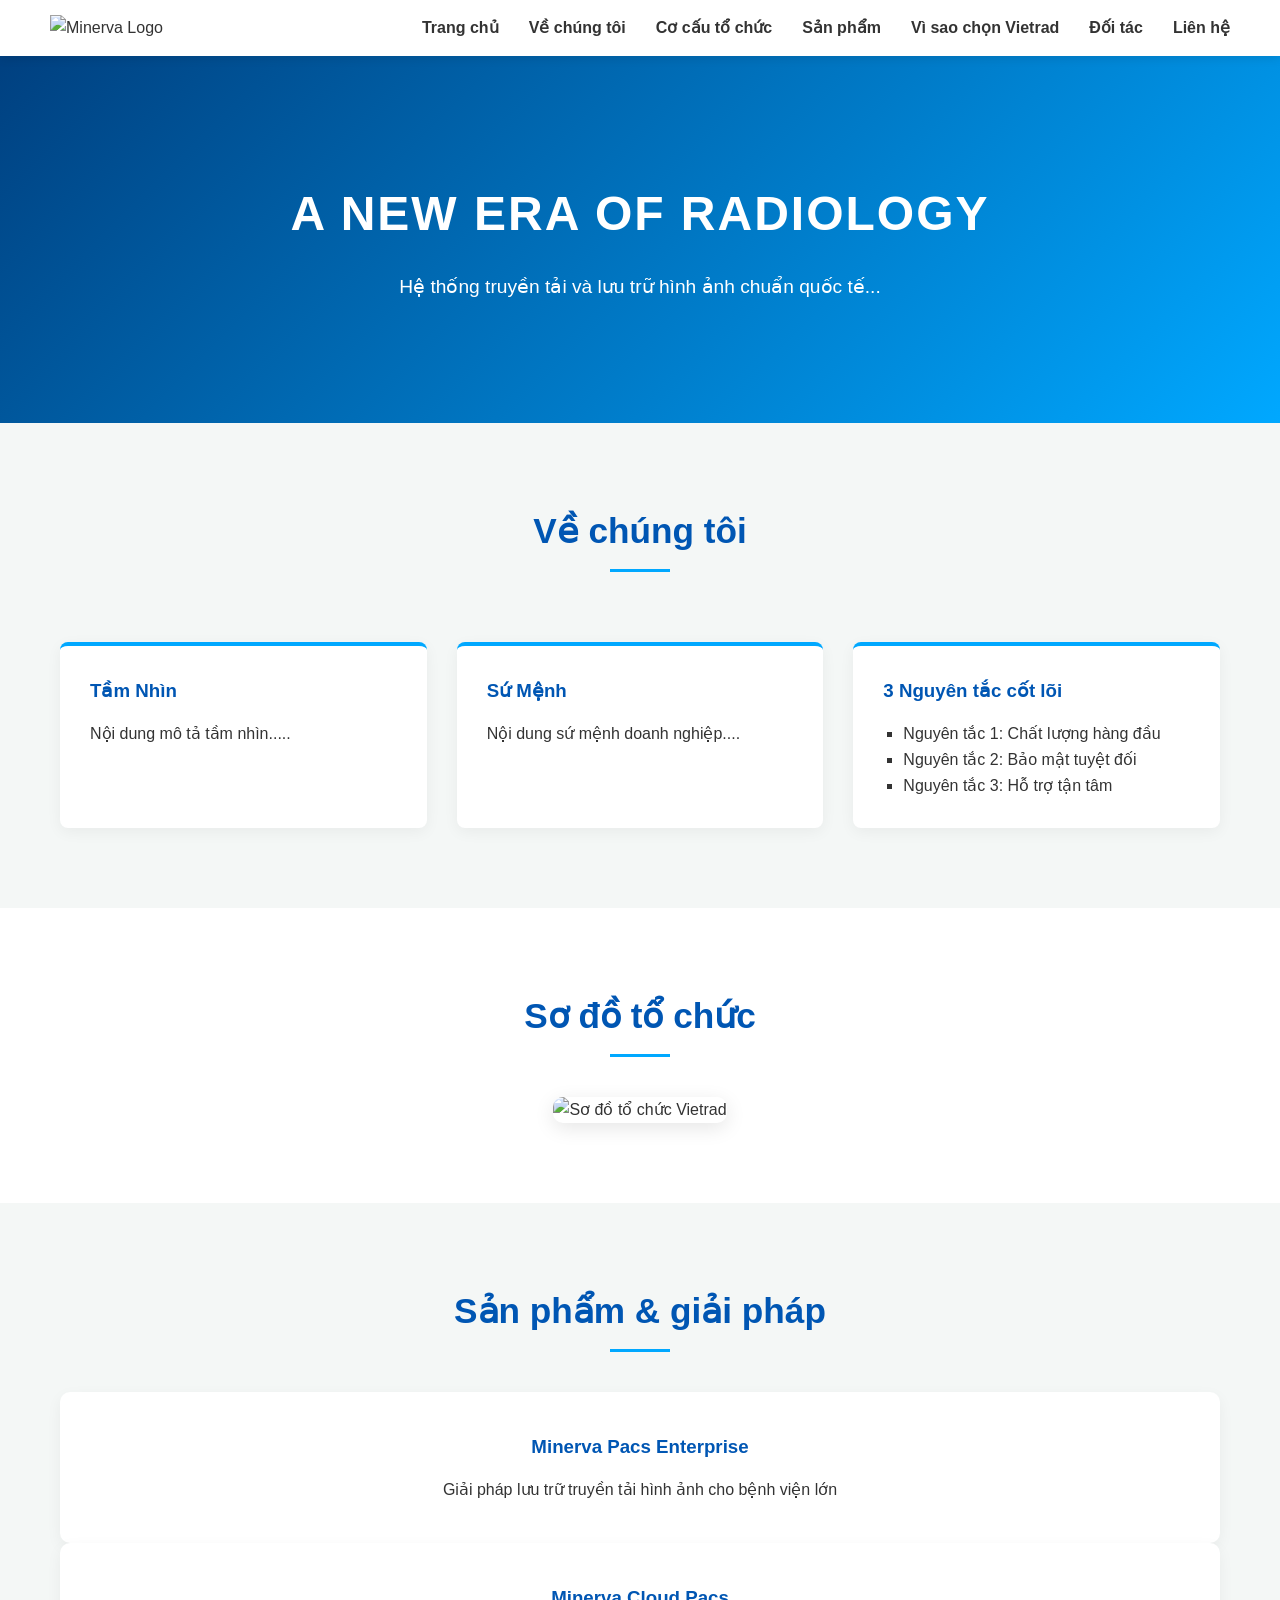
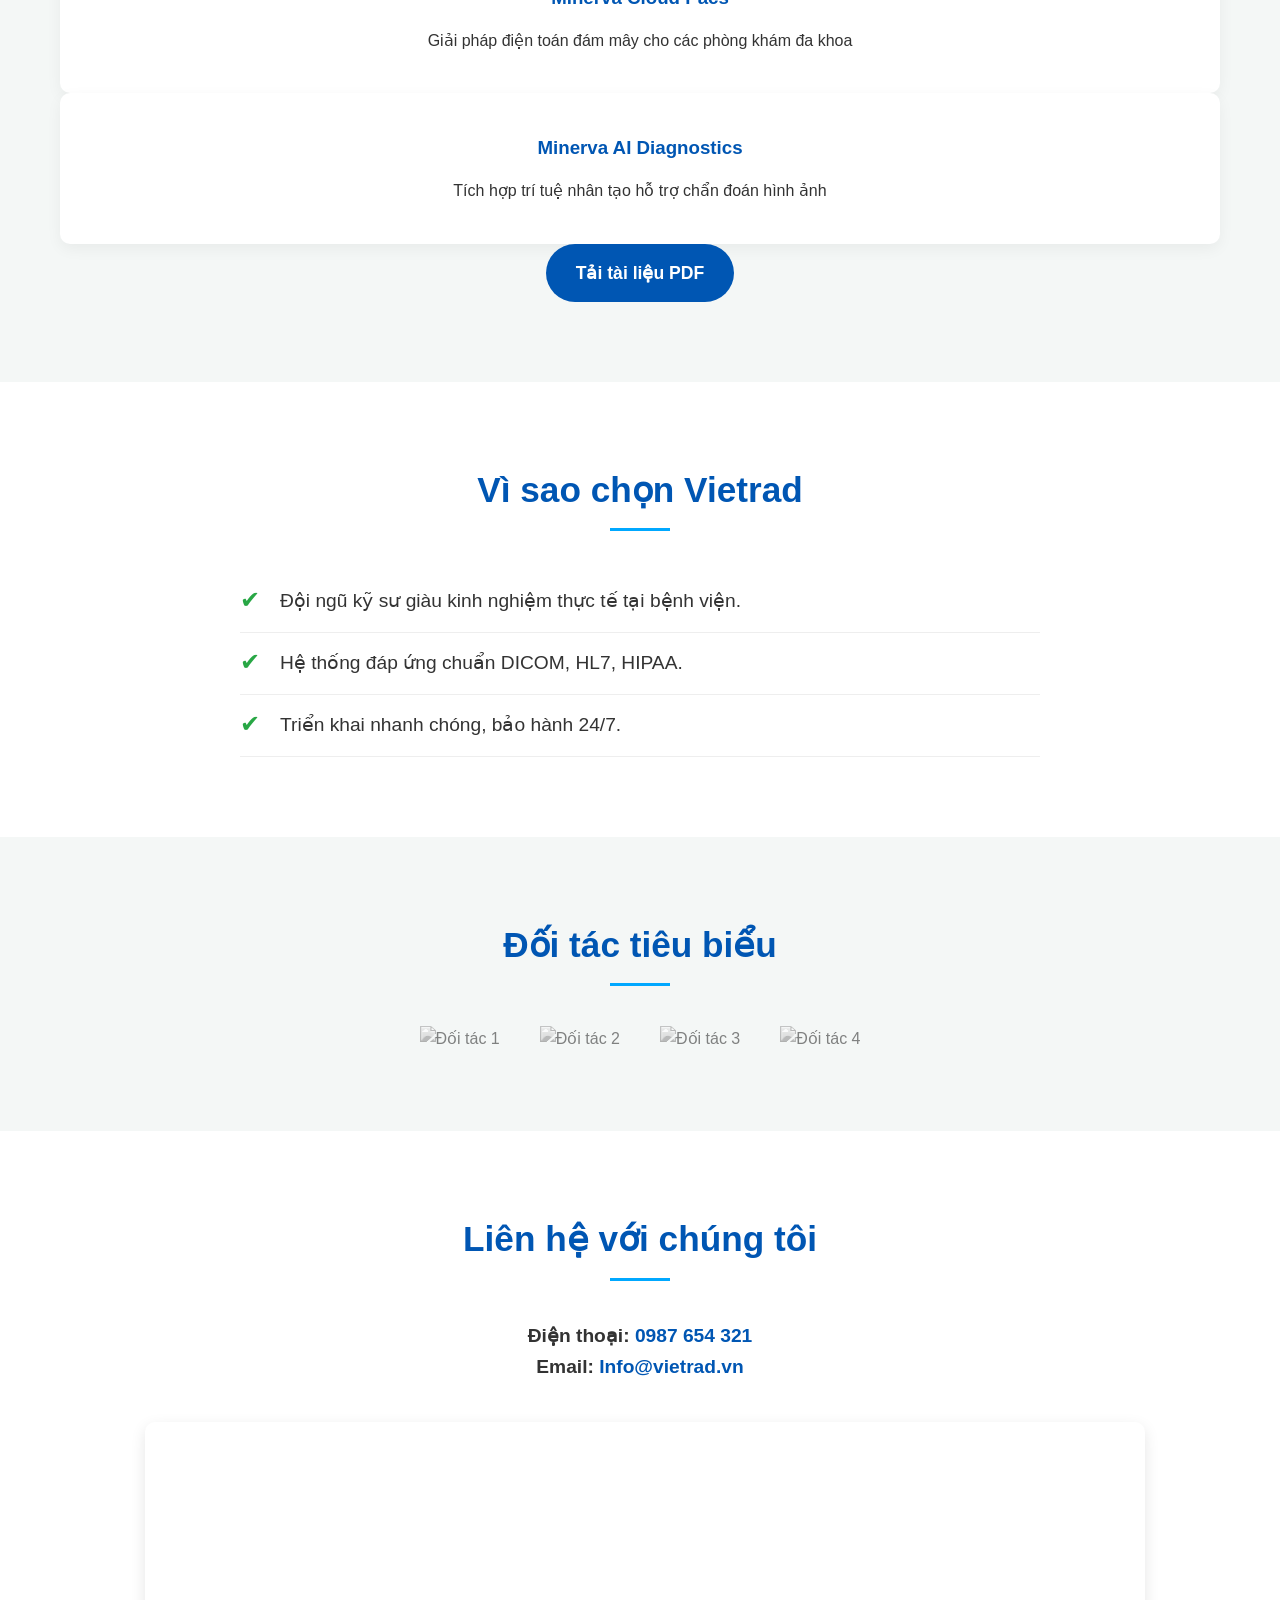
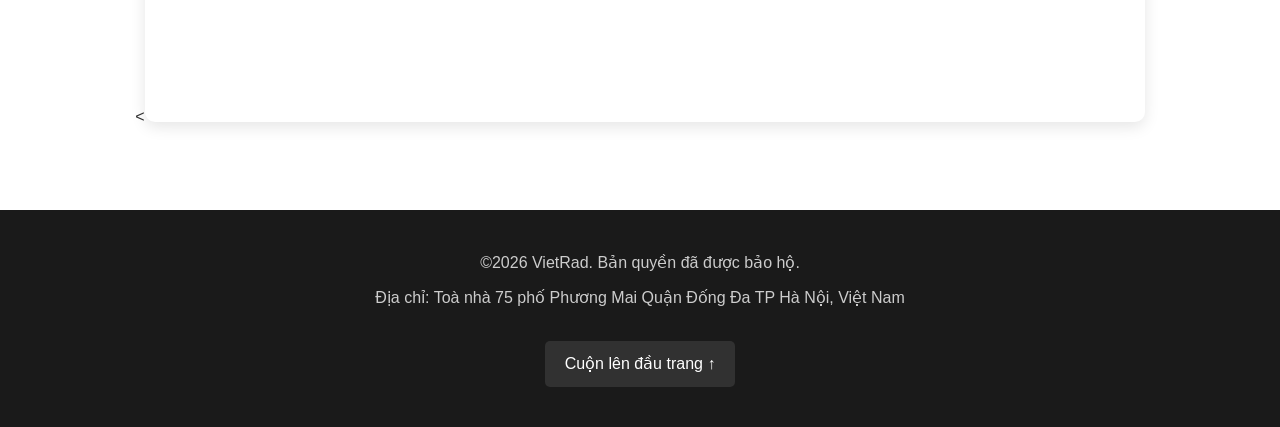
==== index.html @ 1f8d02e1 "minervar project" ====
<!-- 

Welcome to GDB Online.
GDB online is an online compiler and debugger tool for C, C++, Python, Java, PHP, Ruby, Perl,
C#, OCaml, VB, Swift, Pascal, Fortran, Haskell, Objective-C, Assembly, HTML, CSS, JS, SQLite, Prolog.
Code, Compile, Run and Debug online from anywhere in world.

-->

<!doctype html>
<html lang="vi">
    <head>
        <meta charset="UTF-8">
        <meta name="viewport" content="width=device-width, initial-scale=1.0">
        <title>Minerva PACS</title>
        <link rel="stylesheet" href="style.css">
    </head>
    <body>
        <header id="header">
            <div class="logo">
                <img src="https://minerva-pacs.vn/vietrad/img/logo-minerva.png" alt="Minerva Logo">
            </div>
            <nav>
                <ul>
                    <li><a href="#hero">Trang chủ</a></li>
                    <li><a href="#ve-chung-toi">Về chúng tôi</a></li>
                    <li><a href="#co-cau-to-chuc">Cơ cấu tổ chức</a></li>
                    <li><a href="#san-pham">Sản phẩm</a></li>
                    <li><a href="#vi-sao-chon-vietrad">Vì sao chọn Vietrad</a></li>
                    <li><a href="#doi-tac">Đối tác</a></li>
                    <li><a href="#lien-he">Liên hệ</a></li>
                </ul>
            </nav>
        </header>
        <section id="hero">
            <h1>A NEW ERA OF RADIOLOGY</h1>
            <p>Hệ thống truyền tải và lưu trữ hình ảnh chuẩn quốc tế... </p>
        </section>
        <section id="ve-chung-toi">
            <h2>Về chúng tôi</h2>
            <div class="tam-nhin">
                <h3>Tầm Nhìn</h3>
                <p>Nội dung mô tả tầm nhìn..... </p>
            </div>
            <div class="su-menh">
                <h3>Sứ Mệnh</h3>
                <p>Nội dung sứ mệnh doanh nghiệp....</p>
            </div>
            <div class="nguyen-tac">
                <h3>3 Nguyên tắc cốt lõi</h3>
                <ul>
                    <li>Nguyên tắc 1: Chất lượng hàng đầu</li>
                    <li>Nguyên tắc 2: Bảo mật tuyệt đối</li>
                    <li>Nguyên tắc 3: Hỗ trợ tận tâm</li>
                </ul>
            </div>
        </section>
        <section id="co-cau-to-chuc">
            <h2>Sơ đồ tổ chức</h2>
            <img src="so-do-to-chuc.png" alt="Sơ đồ tổ chức Vietrad">
        </section>
        <section id="san-pham"> <!--thêm 3 hình ảnh thẻ cho 3 lĩnh vực-->
            <h2>Sản phẩm & giải pháp</h2>
            <div class="card-containmer">
                <article class="card">
                    <h3>Minerva Pacs Enterprise</h3>
                    <p>Giải pháp lưu trữ truyền tải hình ảnh cho bệnh viện lớn</p>
                </article>
                 <article class="card">
                    <h3>Minerva Cloud Pacs </h3>
                    <p>Giải pháp điện toán đám mây cho các phòng khám đa khoa</p>
                </article>
                 <article class="card">
                    <h3>Minerva AI Diagnostics </h3>
                    <p>Tích hợp trí tuệ nhân tạo hỗ trợ chẩn đoán hình ảnh</p>
                </article>
                
            </div>
            <div class="download-section">
                <a href="minerva-brochure.pdf" download>Tải tài liệu PDF</a>
            </div>
        </section>
        <section id="vi-sao-chon-vietrad">
            <h2>Vì sao chọn Vietrad</h2>
            <ul>
                <li>Đội ngũ kỹ sư giàu kinh nghiệm thực tế tại bệnh viện.</li>
                <li>Hệ thống đáp ứng chuẩn DICOM, HL7, HIPAA.</li>
                <li>Triển khai nhanh chóng, bảo hành 24/7.</li>
            </ul>
        </section>
        <section id="doi-tac">
            <h2>Đối tác tiêu biểu</h2>
            <div class="logo-grid">
                <img src="partner1.png" alt="Đối tác 1">
                <img src="partner2.png" alt="Đối tác 2">
                <img src="partner3.png" alt="Đối tác 3">
                <img src="partner4.png" alt="Đối tác 4">
            </div>
        </section>
        <section id="lien-he">
            <h2>Liên hệ với chúng tôi</h2>
            <div class="contact-info">
                <p><strong>Điện thoại: <a href="tel:+84987654321">0987 654 321</a></strong></p>
                <p><strong>Email: <a href="mailto:info@vietrad.vn">Info@vietrad.vn</a></strong></p>
            </div>
            <div class="map-container">
               <<iframe src="https://www.google.com/maps/embed?pb=!1m18!1m12!1m3!1d931.1830671046886!2d105.83661553435859!3d21.003366615990018!2m3!1f0!2f0!3f0!3m2!1i1024!2i768!4f13.1!3m3!1m2!1s0x3135ad006ecf1963%3A0x5b8f46c658dca5d!2zVGhp4buHcCBDaGnDqm0gVGjDoG5oIPCflYnvuI8!5e0!3m2!1svi!2s!4v1791434290240!5m2!1svi!2s" 
               width="400" 
               height="300" 
               style="border:0;" 
               allowfullscreen="" 
               loading="lazy" 
               referrerpolicy="strict-origin-when-cross-origin">
               </iframe>
               
            </div>
        </section>
        <footer id="footer">
            <p>&copy;2026 VietRad. Bản quyền đã được bảo hộ.</p>
            <p>Địa chỉ: Toà nhà 75 phố Phương Mai Quận Đống Đa TP Hà Nội, Việt Nam</p>
            
            <a href="#header">Cuộn lên đầu trang &uarr;</a>
        </footer>    
    </body>
</html>
---- style.css ----
/* =========================================
   1. CÀI ĐẶT CHUNG (RESET & VARIABLES)
========================================= */
* {
    margin: 0;
    padding: 0;
    box-sizing: border-box;
}

html {
    /* Cuộn mượt khi click vào menu */
    scroll-behavior: smooth; 
}

body {
    font-family: 'Segoe UI', Tahoma, Geneva, Verdana, sans-serif;
    line-height: 1.6;
    color: #333;
    background-color: #f4f7f6; /* Xám nhạt mang lại cảm giác y tế sạch sẽ */
}

/* Định dạng tiêu đề chung */
h1, h2, h3 {
    color: #0056b3; /* Xanh dương đậm chuẩn y tế */
    margin-bottom: 15px;
}

h2 {
    text-align: center;
    font-size: 2.2rem;
    margin-bottom: 40px;
    position: relative;
}

/* Đường kẻ gạch dưới tiêu đề h2 */
h2::after {
    content: "";
    display: block;
    width: 60px;
    height: 3px;
    background-color: #00a8ff;
    margin: 10px auto 0;
}

/* Khung giới hạn độ rộng cho các section */
section {
    padding: 80px 20px;
    max-width: 1200px;
    margin: 0 auto;
}

/* =========================================
   2. HEADER & MENU
========================================= */
#header {
    position: sticky;
    top: 0;
    z-index: 1000;
    background-color: #ffffff;
    display: flex;
    justify-content: space-between;
    align-items: center;
    padding: 15px 50px;
    box-shadow: 0 2px 10px rgba(0, 0, 0, 0.1);
}

.logo img {
    height: 40px;
}

nav ul {
    list-style: none;
    display: flex;
    gap: 30px;
}

nav ul li a {
    text-decoration: none;
    color: #333;
    font-weight: 600;
    transition: color 0.3s;
}

nav ul li a:hover {
    color: #0056b3;
}

/* =========================================
   3. HERO SECTION (BANNER)
========================================= */
#hero {
    max-width: 100%; /* Hero full màn hình */
    background: linear-gradient(135deg, #004080, #00a8ff);
    color: #fff;
    text-align: center;
    padding: 120px 20px;
}

#hero h1 {
    color: #fff;
    font-size: 3rem;
    margin-bottom: 20px;
    letter-spacing: 2px;
}

#hero p {
    font-size: 1.2rem;
    max-width: 600px;
    margin: 0 auto;
}

/* =========================================
   4. VỀ CHÚNG TÔI
========================================= */
/* Sử dụng CSS Grid để chia 3 cột đều nhau */
#ve-chung-toi {
    display: grid;
    grid-template-columns: repeat(3, 1fr);
    gap: 30px;
}

#ve-chung-toi h2 {
    grid-column: 1 / -1; /* Tiêu đề chiếm toàn bộ hàng ngang */
}

#ve-chung-toi > div {
    background: #fff;
    padding: 30px;
    border-radius: 8px;
    box-shadow: 0 4px 15px rgba(0,0,0,0.05);
    border-top: 4px solid #00a8ff;
}

.nguyen-tac ul {
    list-style-type: square;
    padding-left: 20px;
}

/* =========================================
   5. CƠ CẤU TỔ CHỨC
========================================= */
#co-cau-to-chuc {
    background-color: #fff;
    max-width: 100%; /* Cho nền trắng full ngang */
    text-align: center;
}

#co-cau-to-chuc img {
    max-width: 100%;
    height: auto;
    border-radius: 10px;
    box-shadow: 0 5px 20px rgba(0,0,0,0.1);
}

/* =========================================
   6. SẢN PHẨM & GIẢI PHÁP
========================================= */
.cards-container {
    display: flex;
    justify-content: space-between;
    gap: 30px;
    margin-bottom: 50px;
}

.card {
    background: #fff;
    padding: 40px 20px;
    border-radius: 10px;
    text-align: center;
    flex: 1; /* Các thẻ rộng bằng nhau */
    box-shadow: 0 5px 15px rgba(0,0,0,0.05);
    transition: transform 0.3s ease, box-shadow 0.3s ease;
}

.card:hover {
    transform: translateY(-10px); /* Hiệu ứng nảy lên khi hover */
    box-shadow: 0 15px 30px rgba(0,0,0,0.1);
}

.download-section {
    text-align: center;
}

.download-section a {
    display: inline-block;
    background-color: #0056b3;
    color: #fff;
    padding: 15px 30px;
    border-radius: 30px;
    text-decoration: none;
    font-weight: bold;
    font-size: 1.1rem;
    transition: background 0.3s;
}

.download-section a:hover {
    background-color: #003d82;
}

/* =========================================
   7. VÌ SAO CHỌN VIETRAD
========================================= */
#vi-sao-chon-vietrad {
    background-color: #fff;
    max-width: 100%;
}

#vi-sao-chon-vietrad ul {
    list-style: none;
    max-width: 800px;
    margin: 0 auto;
}

#vi-sao-chon-vietrad li {
    font-size: 1.2rem;
    padding: 15px 0 15px 40px;
    position: relative;
    border-bottom: 1px solid #eee;
}

/* Tạo icon dấu tích xanh bằng CSS */
#vi-sao-chon-vietrad li::before {
    content: "✔";
    color: #28a745;
    font-size: 1.5rem;
    position: absolute;
    left: 0;
    top: 10px;
}

/* =========================================
   8. ĐỐI TÁC
========================================= */
.logo-grid {
    display: flex;
    justify-content: center;
    align-items: center;
    gap: 40px;
    flex-wrap: wrap;
}

.logo-grid img {
    max-width: 150px;
    filter: grayscale(100%); /* Ảnh mặc định màu xám */
    opacity: 0.6;
    transition: all 0.3s;
}

.logo-grid img:hover {
    filter: grayscale(0%); /* Hover hiện màu thật */
    opacity: 1;
}

/* =========================================
   9. LIÊN HỆ
========================================= */
#lien-he {
    background-color: #fff;
    max-width: 100%;
    text-align: center;
}

.contact-info {
    font-size: 1.2rem;
    margin-bottom: 40px;
}

.contact-info a {
    color: #0056b3;
    text-decoration: none;
    font-weight: bold;
}

.map-container iframe {
    width: 100%;
    max-width: 1000px;
    border-radius: 10px;
    box-shadow: 0 5px 15px rgba(0,0,0,0.1);
}

/* =========================================
   10. FOOTER
========================================= */
#footer {
    background-color: #1a1a1a;
    color: #ccc;
    text-align: center;
    padding: 40px 20px;
}

#footer p {
    margin-bottom: 10px;
}

#footer a {
    display: inline-block;
    margin-top: 20px;
    color: #fff;
    text-decoration: none;
    background: rgba(255, 255, 255, 0.1);
    padding: 10px 20px;
    border-radius: 5px;
    transition: background 0.3s;
}

#footer a:hover {
    background: rgba(255, 255, 255, 0.2);
}

/* =========================================
   11. RESPONSIVE (MÀN HÌNH ĐIỆN THOẠI)
========================================= */
@media (max-width: 768px) {
    #header {
        flex-direction: column;
        padding: 15px;
    }
    
    nav ul {
        margin-top: 15px;
        flex-wrap: wrap;
        justify-content: center;
        gap: 15px;
    }

    #ve-chung-toi {
        grid-template-columns: 1fr; /* Chuyển thành 1 cột trên mobile */
    }

    .cards-container {
        flex-direction: column;
    }
}
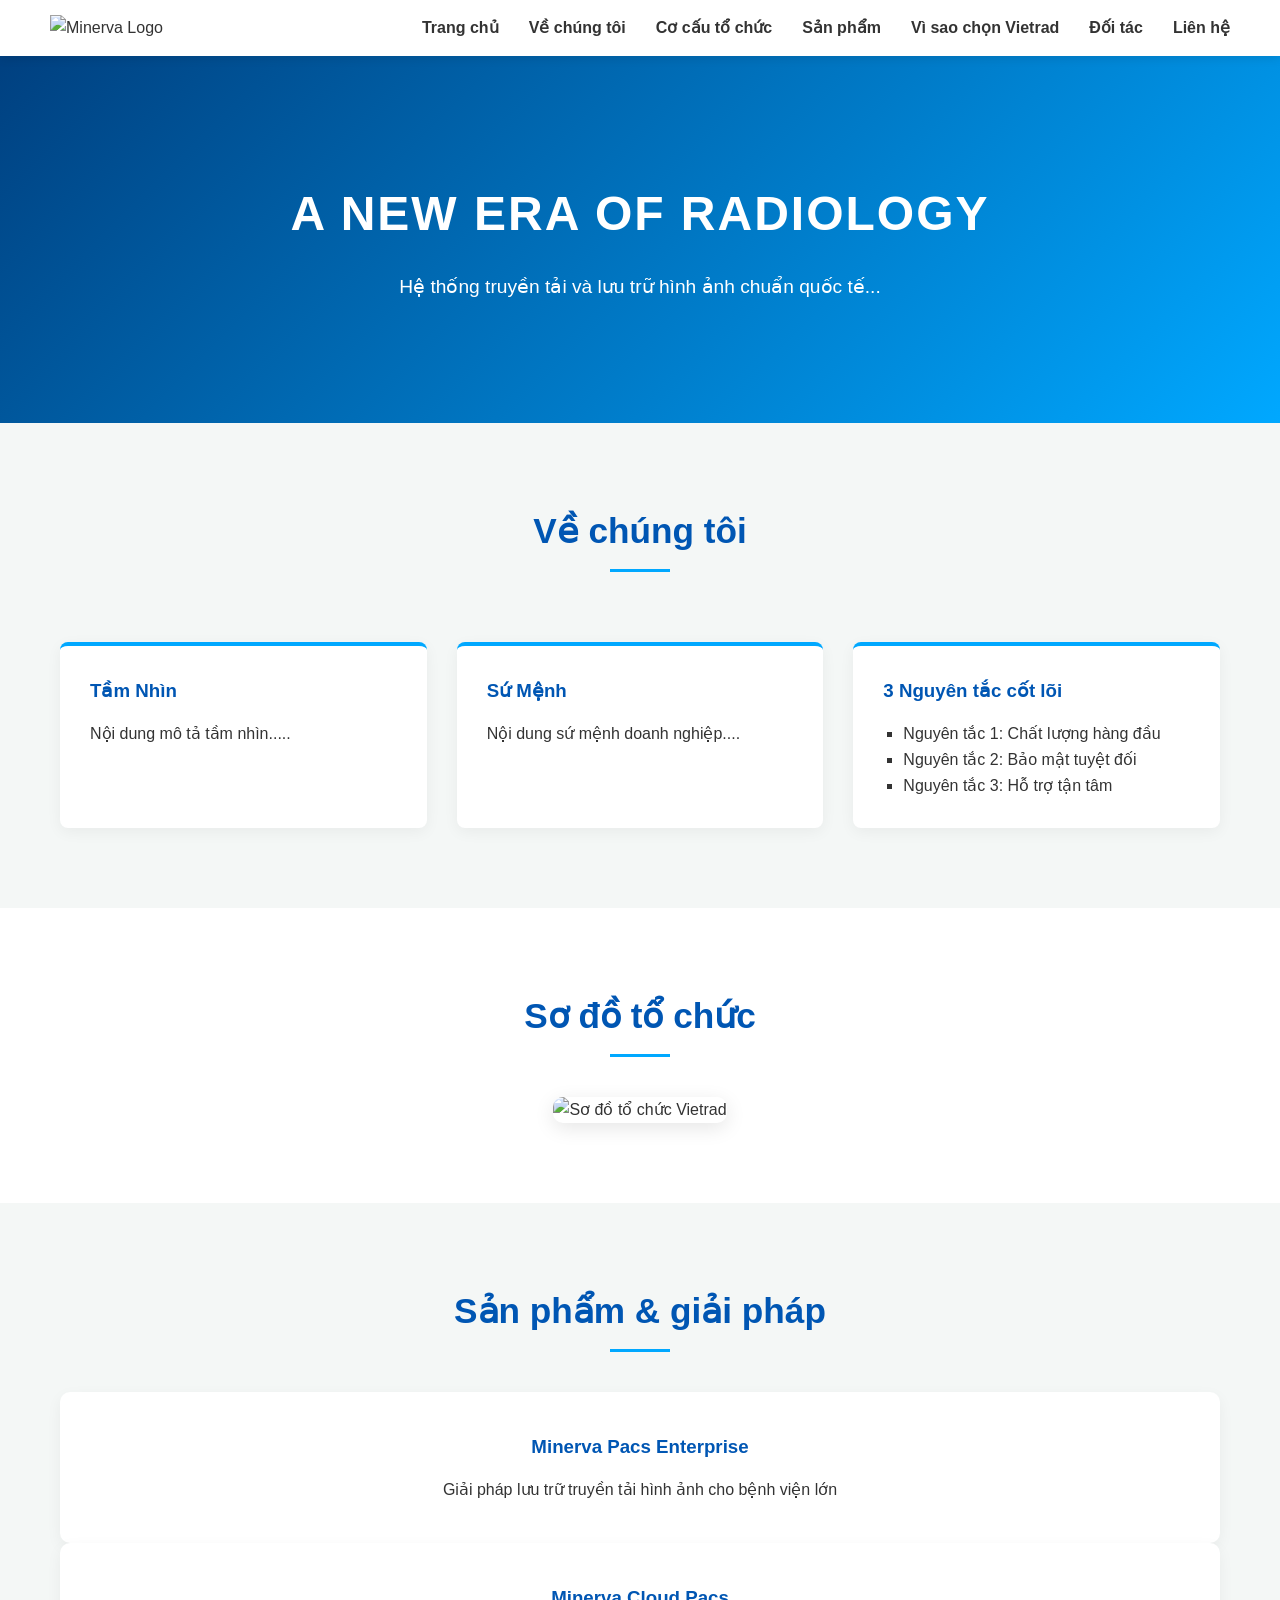
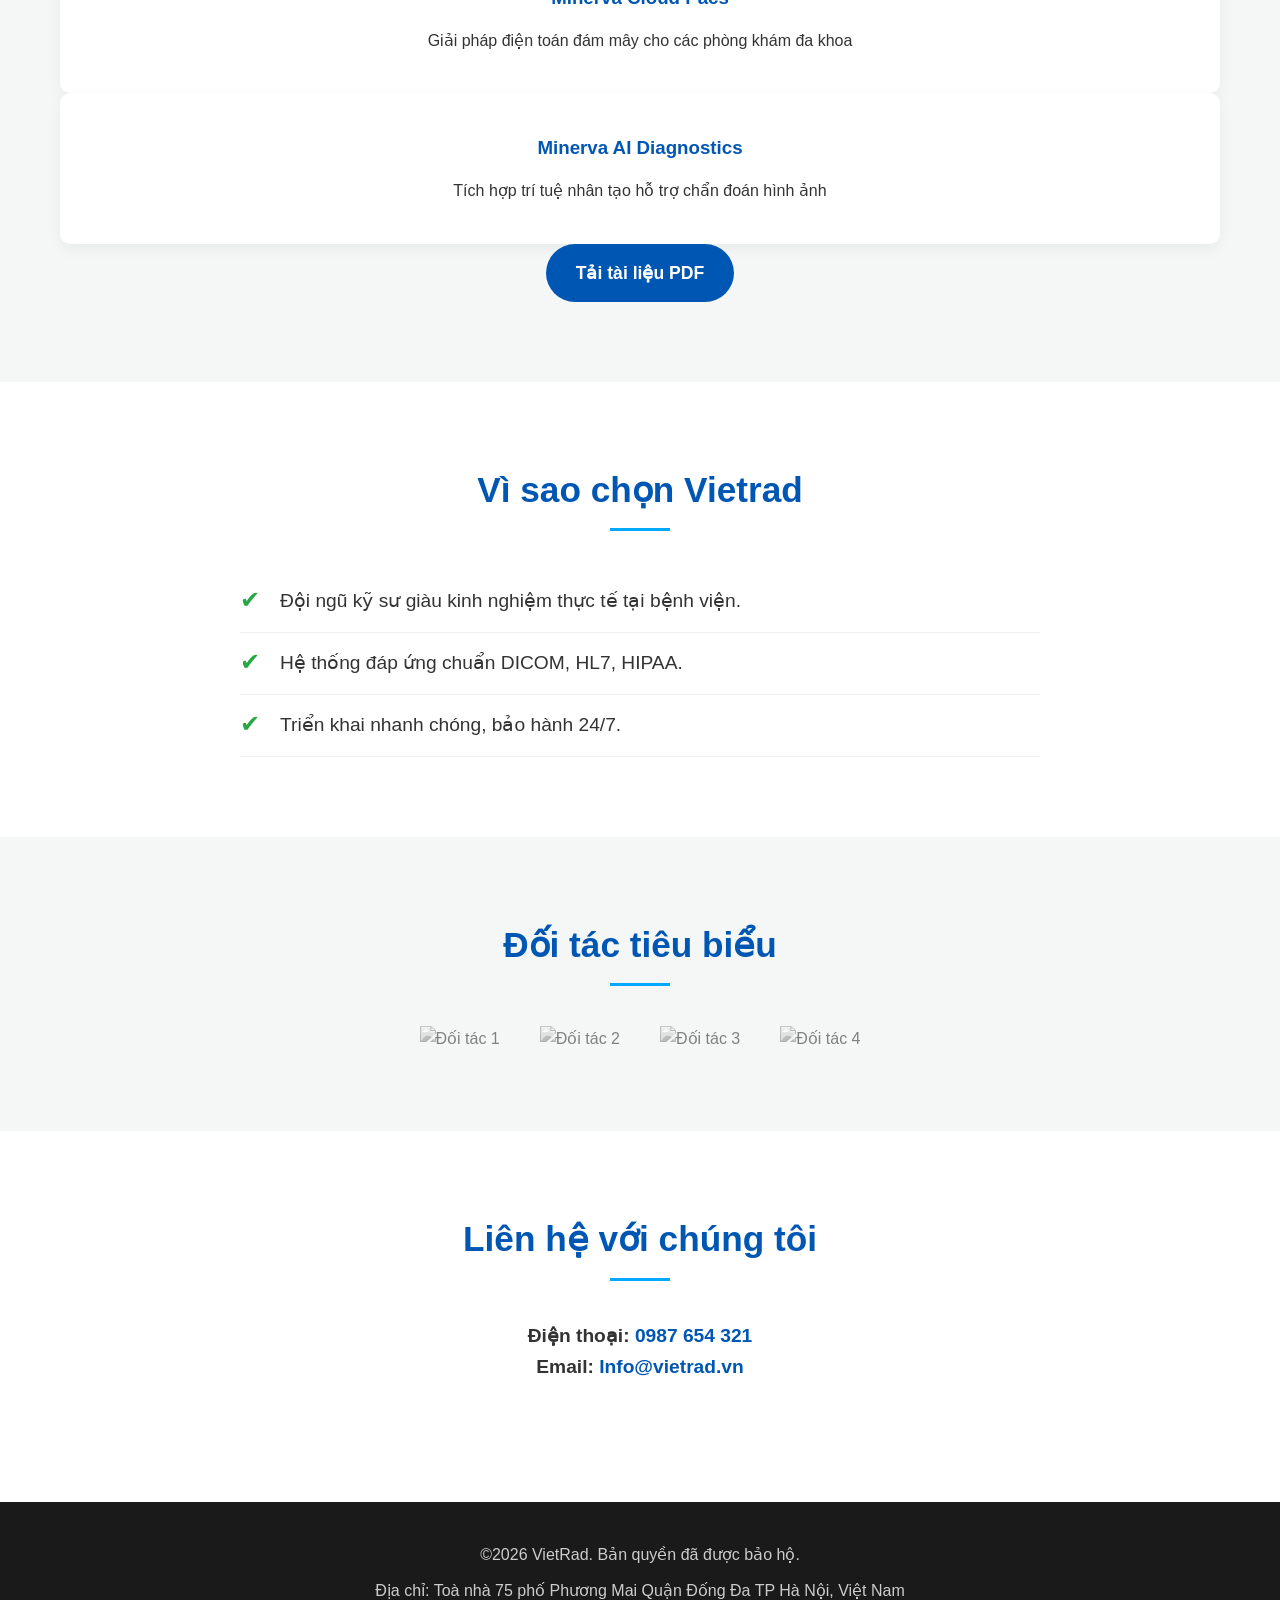
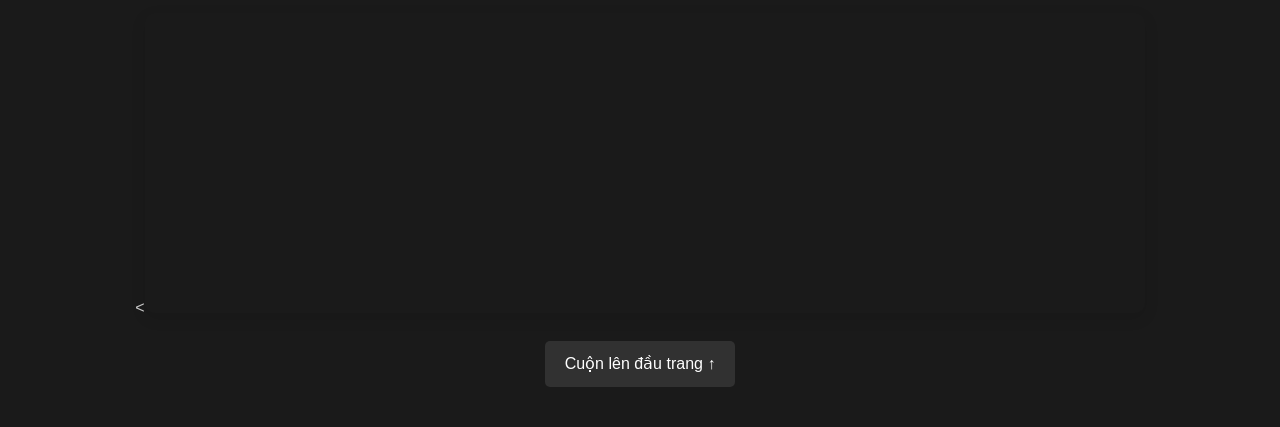
==== commit 6f480a7b: "them moi" ====
--- a/index.html
+++ b/index.html
@@ -103,7 +103,12 @@
                 <p><strong>Điện thoại: <a href="tel:+84987654321">0987 654 321</a></strong></p>
                 <p><strong>Email: <a href="mailto:info@vietrad.vn">Info@vietrad.vn</a></strong></p>
             </div>
-            <div class="map-container">
+           
+        </section>
+        <footer id="footer">
+            <p>&copy;2026 VietRad. Bản quyền đã được bảo hộ.</p>
+            <p>Địa chỉ: Toà nhà 75 phố Phương Mai Quận Đống Đa TP Hà Nội, Việt Nam</p>
+             <div class="map-container">
                <<iframe src="https://www.google.com/maps/embed?pb=!1m18!1m12!1m3!1d931.1830671046886!2d105.83661553435859!3d21.003366615990018!2m3!1f0!2f0!3f0!3m2!1i1024!2i768!4f13.1!3m3!1m2!1s0x3135ad006ecf1963%3A0x5b8f46c658dca5d!2zVGhp4buHcCBDaGnDqm0gVGjDoG5oIPCflYnvuI8!5e0!3m2!1svi!2s!4v1791434290240!5m2!1svi!2s" 
                width="400" 
                height="300" 
@@ -112,14 +117,8 @@
                loading="lazy" 
                referrerpolicy="strict-origin-when-cross-origin">
                </iframe>
-               
             </div>
-        </section>
-        <footer id="footer">
-            <p>&copy;2026 VietRad. Bản quyền đã được bảo hộ.</p>
-            <p>Địa chỉ: Toà nhà 75 phố Phương Mai Quận Đống Đa TP Hà Nội, Việt Nam</p>
-            
-            <a href="#header">Cuộn lên đầu trang &uarr;</a>
+                <a href="#hero" class="scroll-top">Cuộn lên đầu trang &uarr;</a>
         </footer>    
     </body>
 </html>
--- a/style.css
+++ b/style.css
@@ -330,4 +330,73 @@
     .cards-container {
         flex-direction: column;
     }
+}
+/* =========================================
+   1. GIAO DIỆN DESKTOP (Mặc định - Đã làm ở Ngày 4)
+   (Áp dụng cho màn hình > 1024px)
+========================================= */
+/* Đây là những code bạn ĐÃ CÓ SẴN, không cần xóa */
+.nav-menu {
+    display: flex;
+    flex-direction: row; 
+}
+
+.card-container {
+    display: grid;
+    grid-template-columns: repeat(3, 1fr); /* Thẻ 3 cột */
+    gap: 20px;
+}
+
+.logo-container {
+    display: grid;
+    grid-template-columns: repeat(6, 1fr); /* Hoặc số lượng cột tương ứng trên PC */
+    gap: 20px;
+}
+
+
+/* =========================================
+   2. GIAO DIỆN TABLET (Màn hình từ 1024px TRỞ XUỐNG)
+========================================= */
+@media (max-width: 1024px) {
+    
+    /* Ép thẻ sản phẩm từ 3 cột xuống còn 2 cột */
+    .card-container {
+        grid-template-columns: repeat(2, 1fr); 
+    }
+
+    /* Ép logo từ 6 cột xuống còn 4 cột */
+    .logo-container {
+        grid-template-columns: repeat(4, 1fr); 
+    }
+    
+    /* Menu vẫn giữ nguyên hàng ngang, chưa cần can thiệp */
+}
+
+
+/* =========================================
+   3. GIAO DIỆN MOBILE (Màn hình từ 767px TRỞ XUỐNG)
+========================================= */
+/* Lưu ý: Dùng 767px để không bị xung đột với mốc 768px của Tablet */
+@media (max-width: 767px) {
+    
+    /* --- BỐ CỤC MENU --- */
+    .nav-menu {
+        flex-direction: column; /* Gập menu thành cột dọc */
+        width: 100%;
+        display: none; /* Ẩn menu đi để chờ JS Ngày 8 */
+    }
+
+    /* Class mồi cho Ngày 8: Khi JS bắt sự kiện click sẽ thêm class .active vào để hiện menu */
+    .nav-menu.active {
+        display: flex; 
+    }
+
+    /* --- BỐ CỤC THẺ VÀ LOGO --- */
+    .card-container {
+        grid-template-columns: 1fr; /* Ép thẻ sản phẩm thành 1 cột duy nhất */
+    }
+
+    .logo-container {
+        grid-template-columns: repeat(2, 1fr); /* Ép logo còn 2 cột (sửa thành 3 nếu muốn) */
+    }
 }
